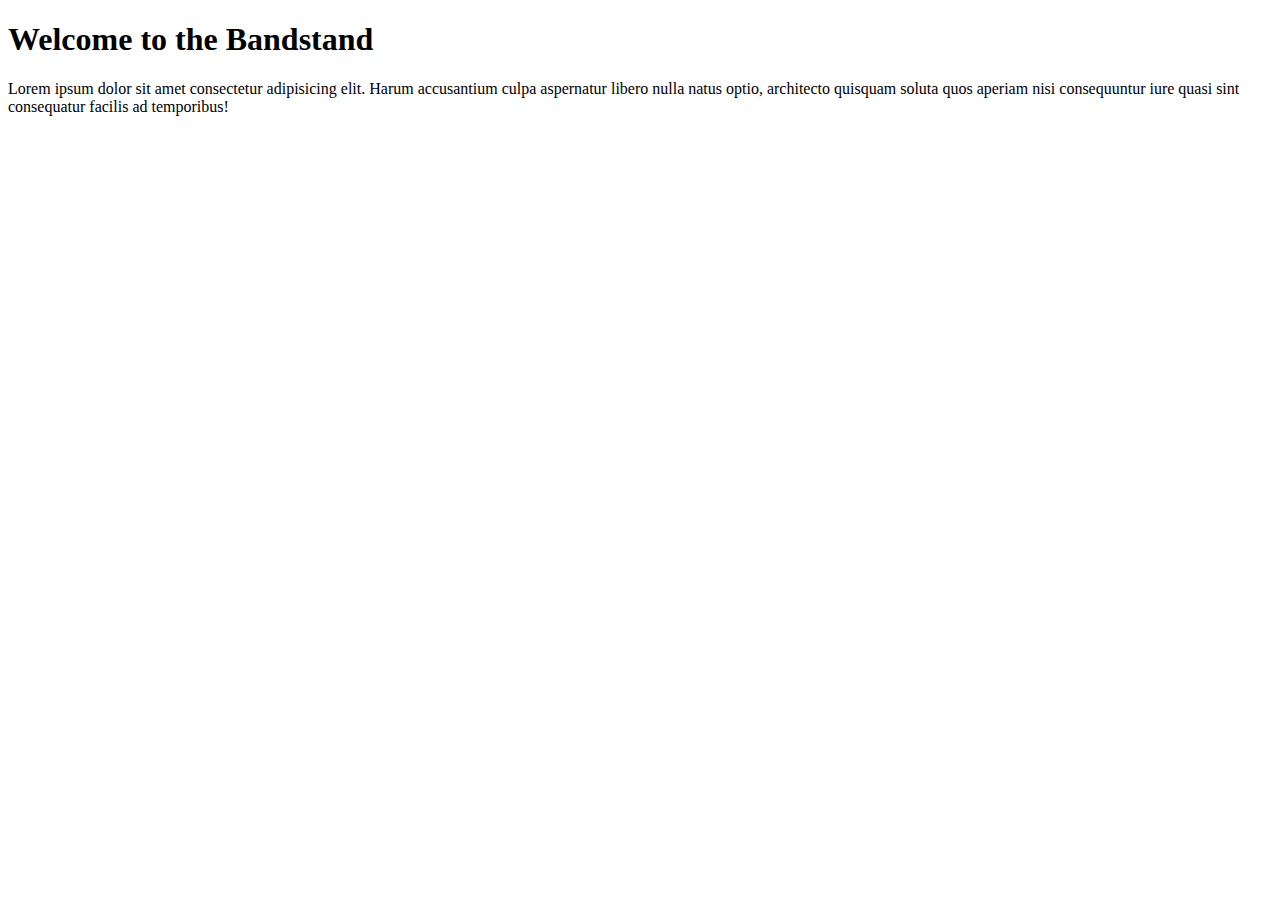
==== index.html @ e144b32f "Added home page" ====
<!DOCTYPE html>
<html lang="en">
  <head>
    <meta charset="UTF-8" />
    <meta http-equiv="X-UA-Compatible" content="IE=edge" />
    <meta name="viewport" content="width=device-width, initial-scale=1.0" />
    <title>Bandstand | Home page</title>
    <meta
      name="description"
      content="Welcome to the home page of the Bandstand website. Learn about lots of different bands."
    />
  </head>
  <body>
    <h1>Welcome to the Bandstand</h1>
    <p>
      Lorem ipsum dolor sit amet consectetur adipisicing elit. Harum accusantium culpa aspernatur
      libero nulla natus optio, architecto quisquam soluta quos aperiam nisi consequuntur iure quasi
      sint consequatur facilis ad temporibus!
    </p>
  </body>
</html>
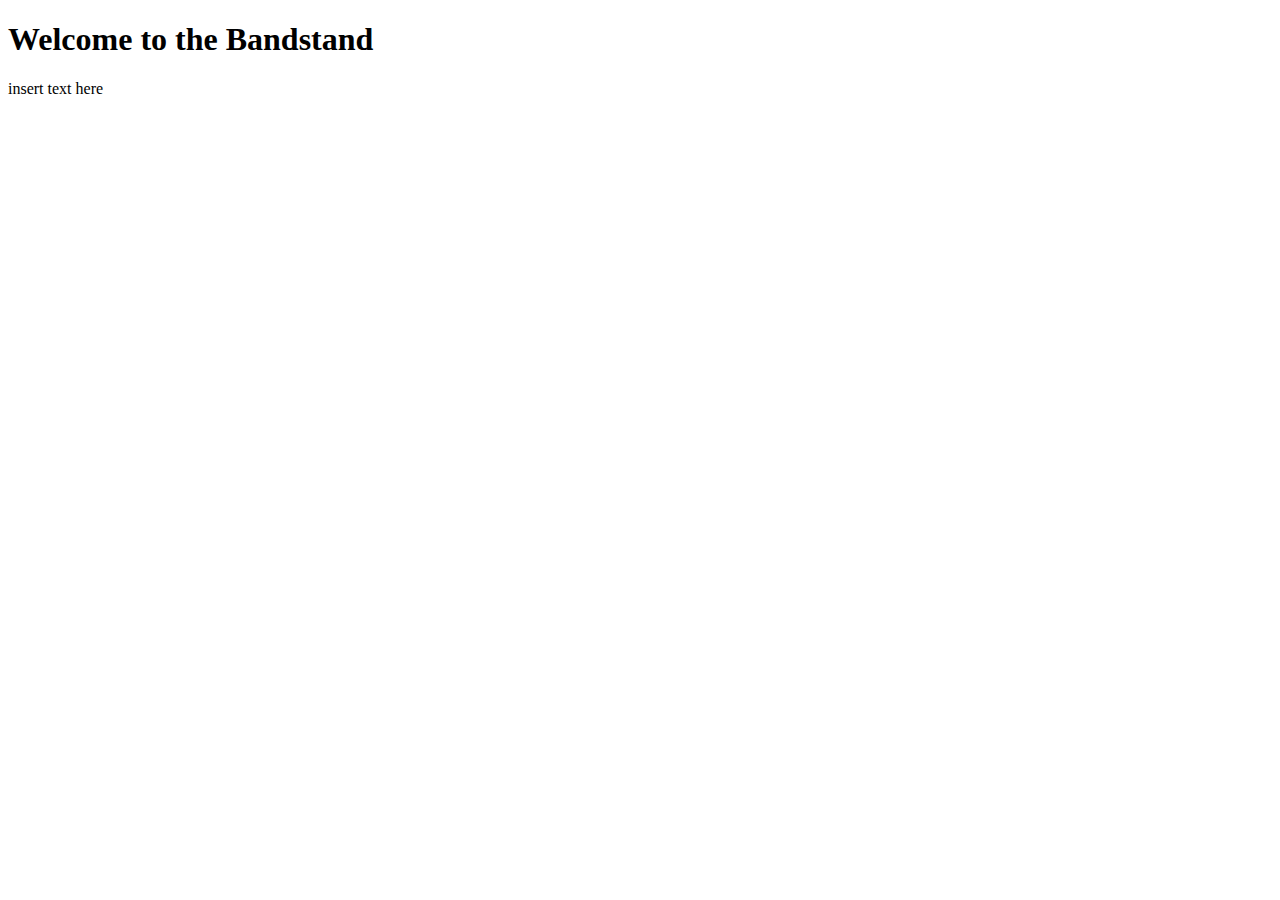
==== commit 6235fd59: "updated files and folder system" ====
--- a/index.html
+++ b/index.html
@@ -13,9 +13,7 @@
   <body>
     <h1>Welcome to the Bandstand</h1>
     <p>
-      Lorem ipsum dolor sit amet consectetur adipisicing elit. Harum accusantium culpa aspernatur
-      libero nulla natus optio, architecto quisquam soluta quos aperiam nisi consequuntur iure quasi
-      sint consequatur facilis ad temporibus!
+     insert text here
     </p>
   </body>
 </html>
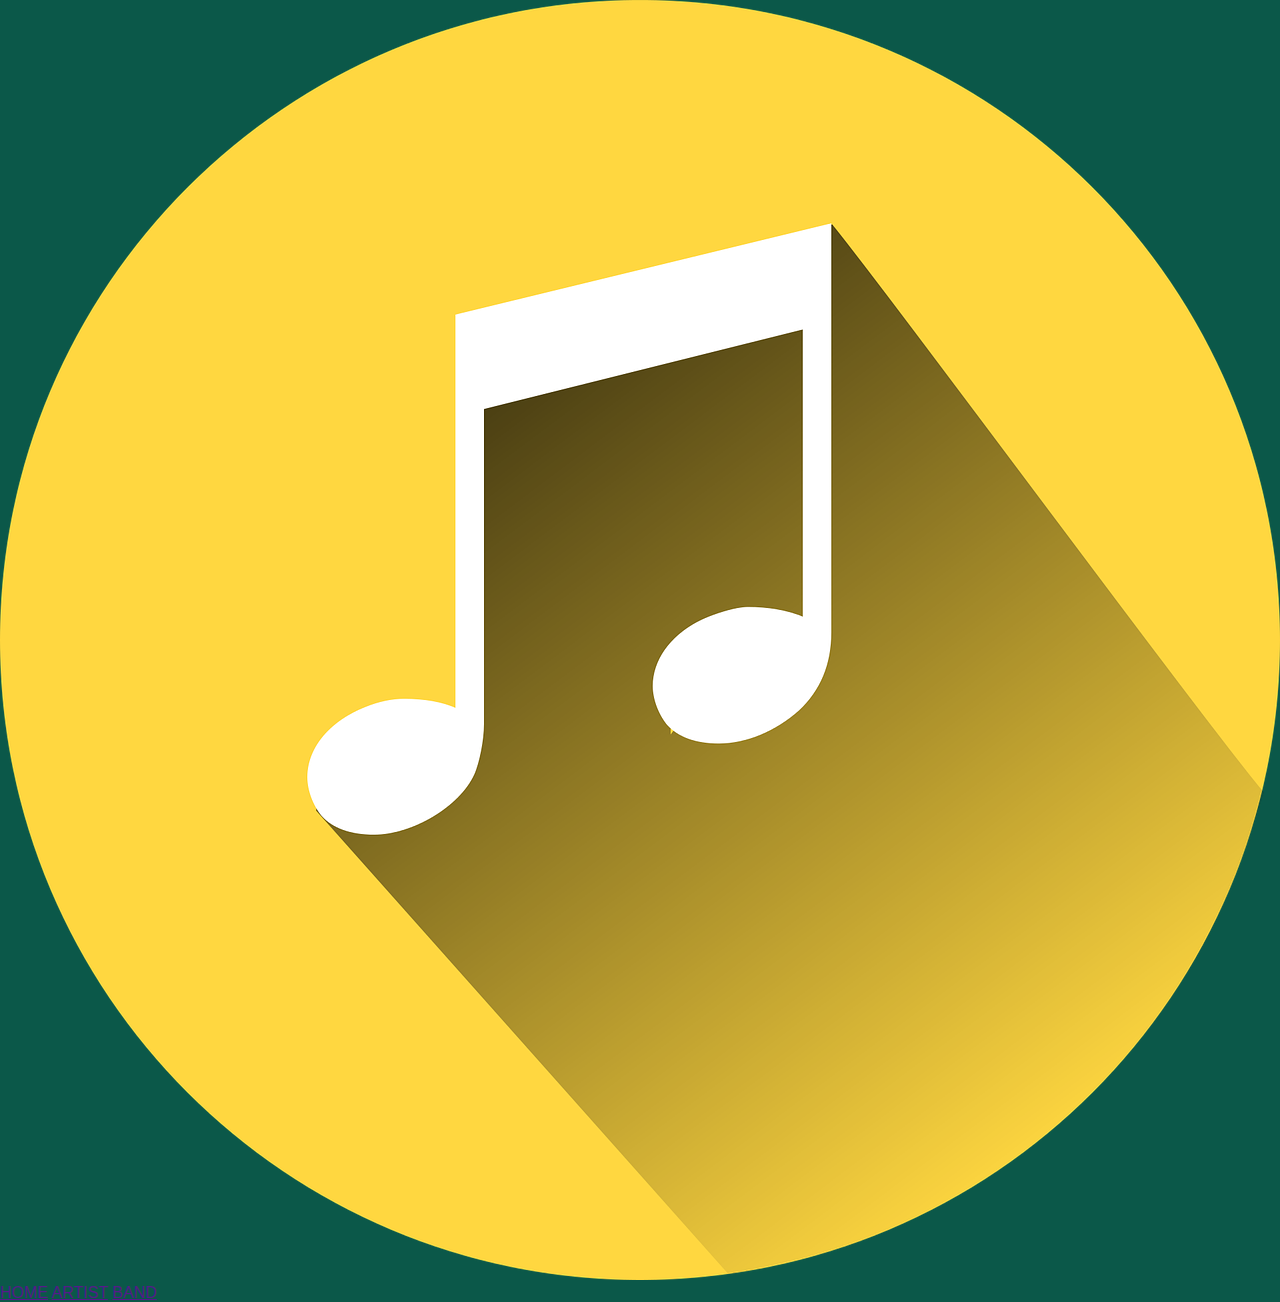
==== commit 99437748: "START!" ====
--- a/index.html
+++ b/index.html
@@ -4,16 +4,28 @@
     <meta charset="UTF-8" />
     <meta http-equiv="X-UA-Compatible" content="IE=edge" />
     <meta name="viewport" content="width=device-width, initial-scale=1.0" />
+    <link rel="stylesheet" href="css/styles.css">
     <title>Bandstand | Home page</title>
     <meta
       name="description"
       content="Welcome to the home page of the Bandstand website. Learn about lots of different bands."
     />
   </head>
+  <header>
+    <img src="Images/LOGO-BANDSTAND.png" alt="">
+    <nav>
+      <a href="">HOME</a>
+      <a href="">ARTIST</a>
+      <a href="">BAND</a>
+    </nav>
+  </header>
+
   <body>
-    <h1>Welcome to the Bandstand</h1>
-    <p>
-     insert text here
-    </p>
+    
+
   </body>
+
+  <footer>
+
+  </footer>
 </html>
--- a/css/styles.css
+++ b/css/styles.css
@@ -0,0 +1,28 @@
+/* UNIVERSAL CSS CODE*/
+
+body {
+    margin: 0;
+    color: black;
+    font-family: sans-serif;
+}
+
+header {
+    background-color: rgb(11, 88, 73);
+    color: white;
+}
+
+.header-content {
+    text-align: center;
+}
+
+header img {
+    
+}
+
+header h1{
+}
+
+/* index.html */
+
+
+.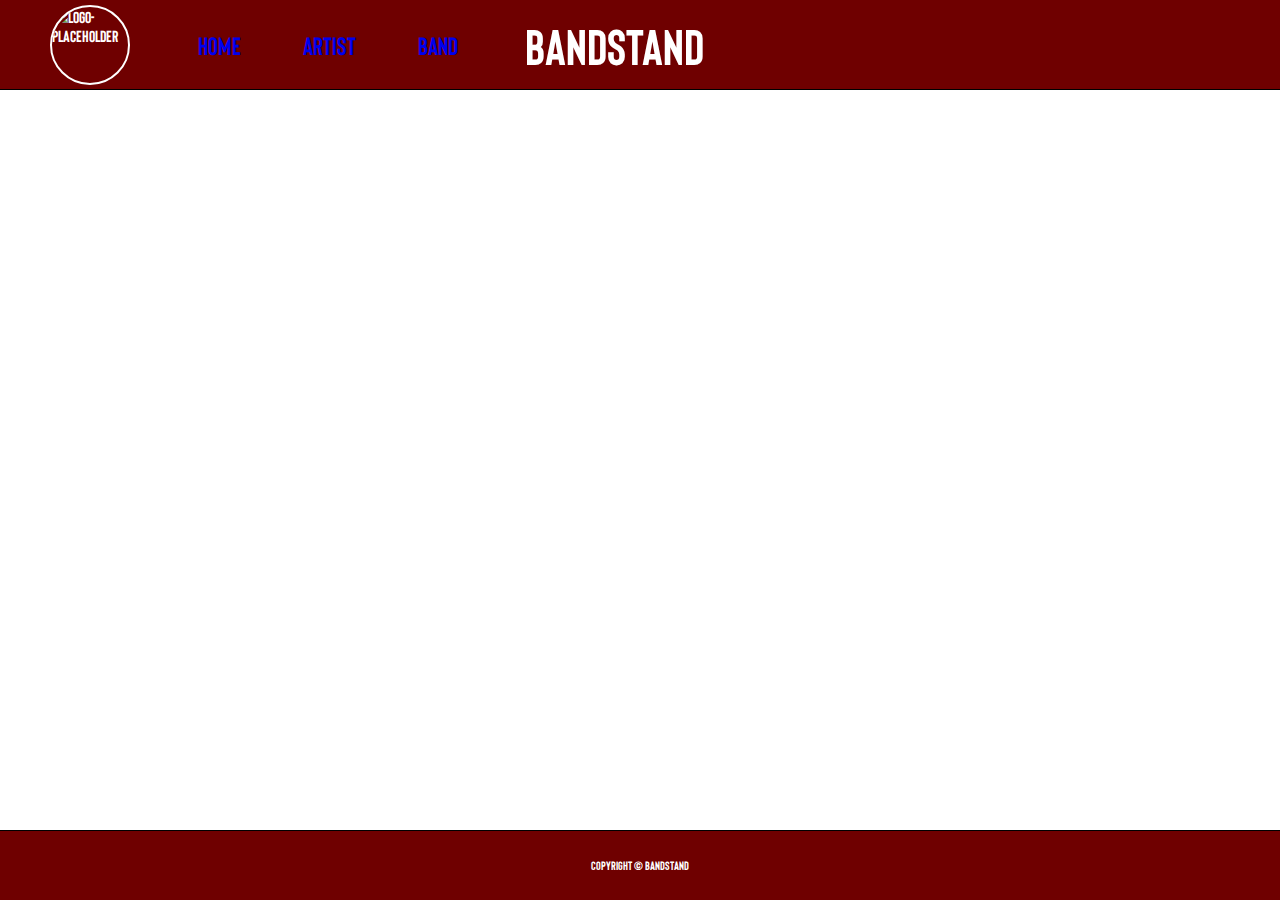
==== commit 89dc81c7: "Finished start of header/footer" ====
--- a/index.html
+++ b/index.html
@@ -12,20 +12,23 @@
     />
   </head>
   <header>
-    <img src="Images/LOGO-BANDSTAND.png" alt="">
+    <div class="header">
+      <img class="logo" src="Images/Bandstand-logo.jpg" alt="logo-placeholder">
     <nav>
-      <a href="">HOME</a>
-      <a href="">ARTIST</a>
-      <a href="">BAND</a>
+      <ul>
+        <li class="header-link"><a href="#">HOME</a></li>
+        <li class="header-link"><a href="#">ARTIST</a></li>
+        <li class="header-link"><a href="#">BAND</a></li>
+      </ul>
     </nav>
+    <h1 class="header-title">BANDSTAND</h1>
+    </div>
   </header>
 
   <body>
-    
-
   </body>
 
   <footer>
-
+    <p>Copyright © Bandstand </p>
   </footer>
 </html>
--- a/css/styles.css
+++ b/css/styles.css
@@ -1,28 +1,99 @@
+/* ADD FONTS HERE*/
+
+@font-face {
+    font-family:"bison";
+    src: url("fonts/Bison-Bold.ttf");
+}
+
+
 /* UNIVERSAL CSS CODE*/
 
-body {
+* {
     margin: 0;
-    color: black;
-    font-family: sans-serif;
+    padding: 0;
+    box-sizing: border-box;
 }
 
-header {
-    background-color: rgb(11, 88, 73);
-    color: white;
+body{
+    min-height: 100vh;
+    display: flex;
+    flex-direction: column;
 }
 
-.header-content {
-    text-align: center;
+/* HEADER AND FOOTER */
+
+header {
+    width: 100%;
+    height: 90px;
+    background-color: #6f0000;
+    border-bottom: 1px solid rgb(0, 0, 0);
+    color: white;
+    font-family: "bison";
+    position: fixed;
 }
 
 header img {
-    
+    width: 80px;
+    height: 80px;
+    margin-left: 50px;
+    border-radius: 100%;
+    object-fit: cover;
+    border: 2px solid white;
 }
 
-header h1{
+header h1 {
+    font-size: 50px;
+}
+
+.header {
+    width: 55%;
+    height: 90px;
+    display: flex;
+    justify-content: space-between;
+    align-items: center;
+}
+
+.placeholder {
+    width: 100px;
+    height: 100px;
+}
+
+header ul li {
+    display: inline;
+    padding: 0 20px;
+    margin: 0 10px;
+    color: white;
+    font-size: 25px;
+    font-weight: lighter;
+}
+a:link {
+    text-decoration: none;
+}
+a:visited {
+    color: white
+}
+a:hover {
+    color: brown;
+}
+
+
+footer {
+    width: 100%;
+    height: 70px;
+    background-color: #6f0000;
+    margin-top: auto;
+    text-align: center;
+    border-top: 1px solid black;
+}
+
+footer p{
+    align-items: center;
+    padding: 27px 0;
+    color: white;
+    font-size: 12px;
+    font-family: "bison";
 }
 
 /* index.html */
 
 
-.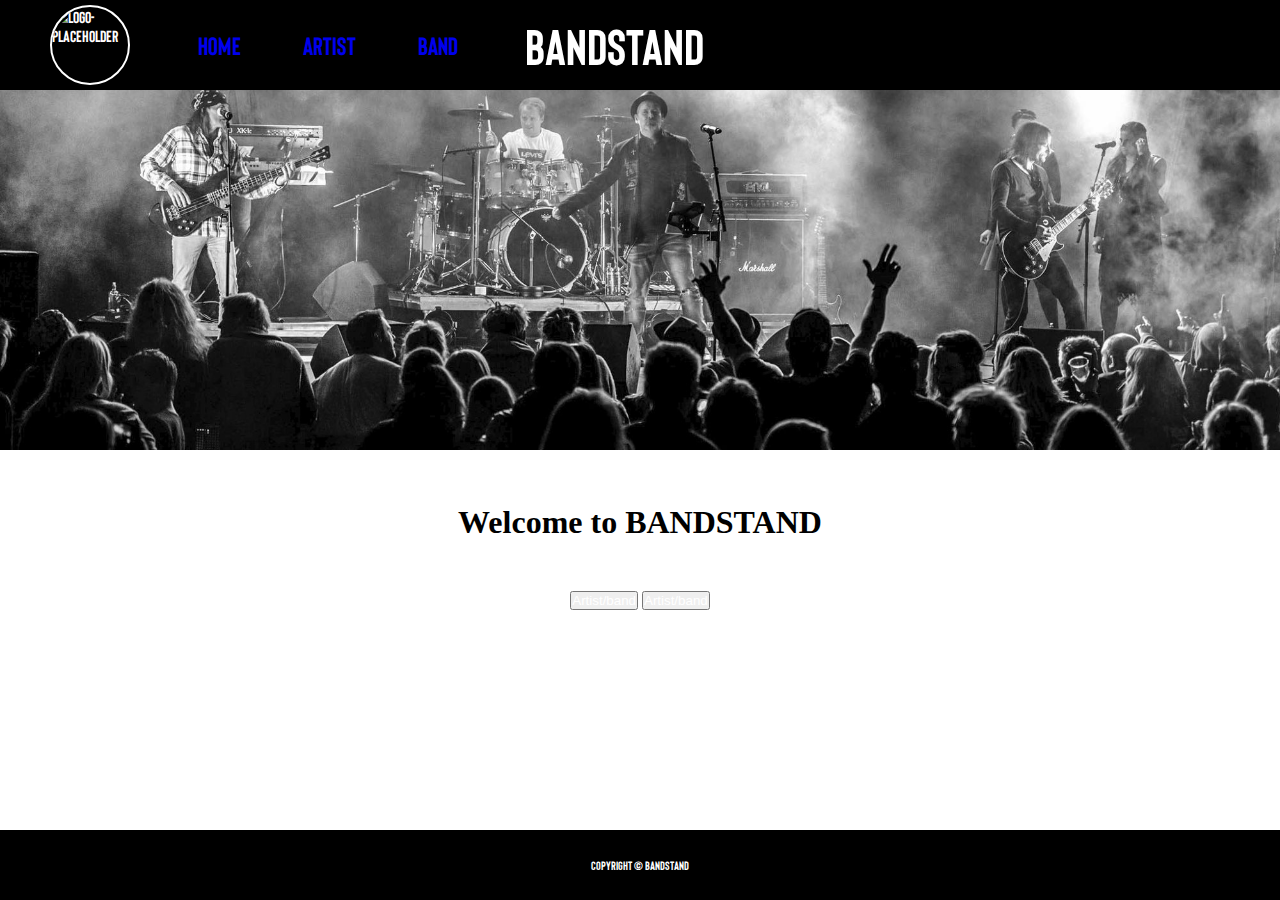
==== commit b7faefc1: "Started on the homepage" ====
--- a/index.html
+++ b/index.html
@@ -26,6 +26,14 @@
   </header>
 
   <body>
+    <div class="hero">
+      <img src="Images/hero.jpg" alt="Hero Image of band">
+    </div>
+    <div class="index-title"><h1>Welcome to BANDSTAND</h1></div>
+    <div class="index-button">
+      <button><a href="">Artist/band</a></button>
+      <button><a href="">Artist/band</a></button>
+    </div>
   </body>
 
   <footer>
--- a/css/styles.css
+++ b/css/styles.css
@@ -18,6 +18,7 @@
     min-height: 100vh;
     display: flex;
     flex-direction: column;
+    color: black;
 }
 
 /* HEADER AND FOOTER */
@@ -25,7 +26,7 @@
 header {
     width: 100%;
     height: 90px;
-    background-color: #6f0000;
+    background-color: #000000;
     border-bottom: 1px solid rgb(0, 0, 0);
     color: white;
     font-family: "bison";
@@ -80,7 +81,7 @@
 footer {
     width: 100%;
     height: 70px;
-    background-color: #6f0000;
+    background-color: #000000;
     margin-top: auto;
     text-align: center;
     border-top: 1px solid black;
@@ -96,4 +97,20 @@
 
 /* index.html */
 
+.hero img {
+    width: 100%;
+    height: 450px;
+    object-fit: cover;
+}
 
+.index-title {
+    text-align: center;
+    margin: 50px;
+}
+
+.index-button {
+    color: black;
+    text-align: center;
+    
+}
+
